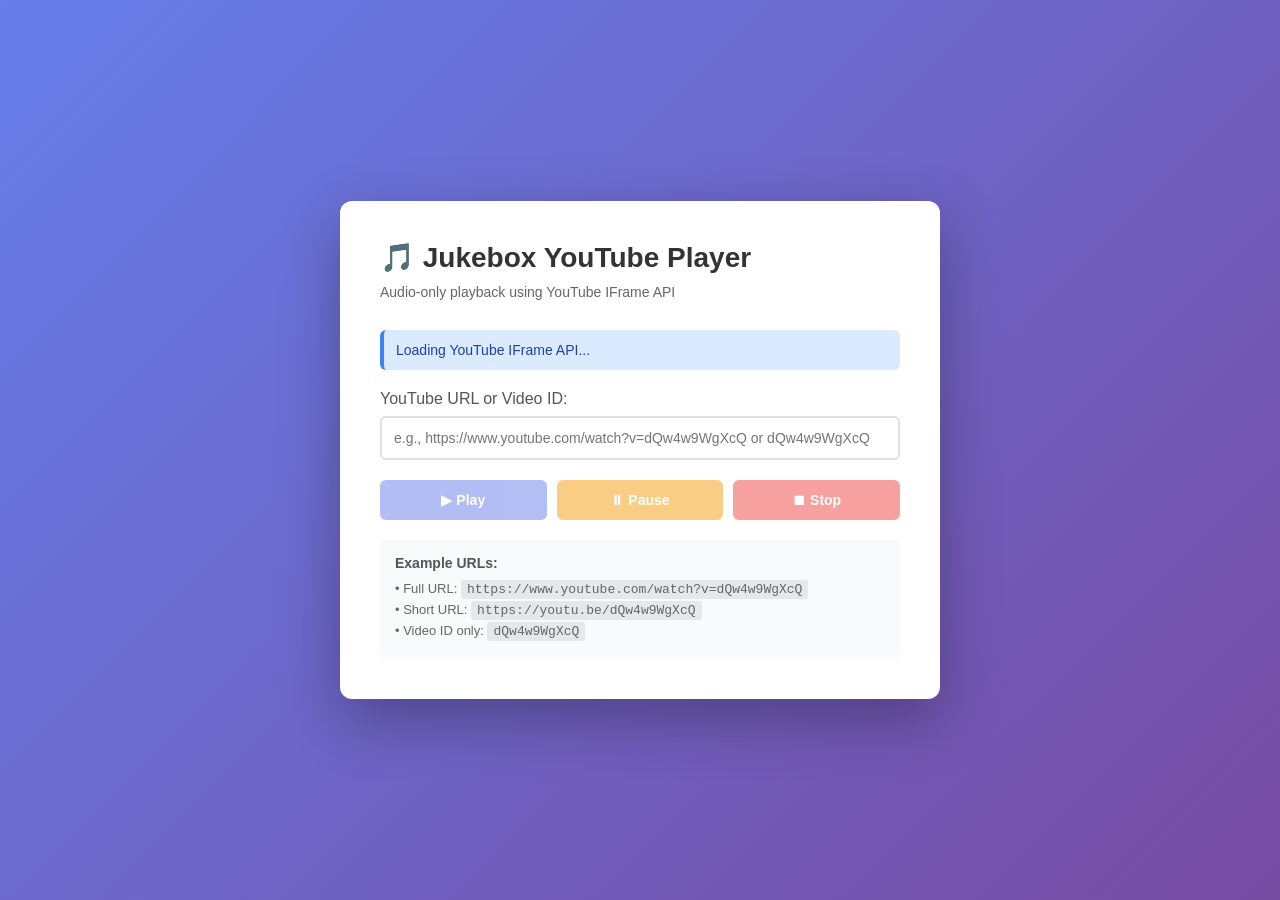
==== web/index.html @ 9fa0b832 "Add YouTube IFrame Player integration with demo page and documentation Co-authored-by: godfathercorl" ====
<!DOCTYPE html>
<html lang="en">
<head>
    <meta charset="UTF-8">
    <meta name="viewport" content="width=device-width, initial-scale=1.0">
    <title>Jukebox - YouTube IFrame Player Demo</title>
    <style>
        * {
            margin: 0;
            padding: 0;
            box-sizing: border-box;
        }
        
        body {
            font-family: -apple-system, BlinkMacSystemFont, 'Segoe UI', Roboto, 'Helvetica Neue', Arial, sans-serif;
            background: linear-gradient(135deg, #667eea 0%, #764ba2 100%);
            min-height: 100vh;
            display: flex;
            justify-content: center;
            align-items: center;
            padding: 20px;
        }
        
        .container {
            background: white;
            border-radius: 12px;
            box-shadow: 0 20px 60px rgba(0, 0, 0, 0.3);
            padding: 40px;
            max-width: 600px;
            width: 100%;
        }
        
        h1 {
            color: #333;
            margin-bottom: 10px;
            font-size: 28px;
        }
        
        .subtitle {
            color: #666;
            margin-bottom: 30px;
            font-size: 14px;
        }
        
        .input-group {
            margin-bottom: 20px;
        }
        
        label {
            display: block;
            margin-bottom: 8px;
            color: #555;
            font-weight: 500;
        }
        
        input[type="text"] {
            width: 100%;
            padding: 12px;
            border: 2px solid #e0e0e0;
            border-radius: 6px;
            font-size: 14px;
            transition: border-color 0.3s;
        }
        
        input[type="text"]:focus {
            outline: none;
            border-color: #667eea;
        }
        
        .button-group {
            display: flex;
            gap: 10px;
            margin-bottom: 20px;
        }
        
        button {
            flex: 1;
            padding: 12px 24px;
            border: none;
            border-radius: 6px;
            font-size: 14px;
            font-weight: 600;
            cursor: pointer;
            transition: all 0.3s;
        }
        
        .btn-play {
            background: #667eea;
            color: white;
        }
        
        .btn-play:hover {
            background: #5568d3;
            transform: translateY(-2px);
            box-shadow: 0 4px 12px rgba(102, 126, 234, 0.4);
        }
        
        .btn-pause {
            background: #f59e0b;
            color: white;
        }
        
        .btn-pause:hover {
            background: #d97706;
            transform: translateY(-2px);
            box-shadow: 0 4px 12px rgba(245, 158, 11, 0.4);
        }
        
        .btn-stop {
            background: #ef4444;
            color: white;
        }
        
        .btn-stop:hover {
            background: #dc2626;
            transform: translateY(-2px);
            box-shadow: 0 4px 12px rgba(239, 68, 68, 0.4);
        }
        
        button:disabled {
            opacity: 0.5;
            cursor: not-allowed;
            transform: none !important;
        }
        
        .status {
            padding: 12px;
            border-radius: 6px;
            margin-bottom: 20px;
            font-size: 14px;
        }
        
        .status.info {
            background: #dbeafe;
            color: #1e40af;
            border-left: 4px solid #3b82f6;
        }
        
        .status.success {
            background: #d1fae5;
            color: #065f46;
            border-left: 4px solid #10b981;
        }
        
        .status.error {
            background: #fee2e2;
            color: #991b1b;
            border-left: 4px solid #ef4444;
        }
        
        .examples {
            background: #f9fafb;
            padding: 15px;
            border-radius: 6px;
            margin-top: 20px;
        }
        
        .examples h3 {
            font-size: 14px;
            color: #555;
            margin-bottom: 10px;
        }
        
        .examples ul {
            list-style: none;
            font-size: 13px;
            color: #666;
        }
        
        .examples li {
            margin-bottom: 5px;
        }
        
        .examples code {
            background: #e5e7eb;
            padding: 2px 6px;
            border-radius: 3px;
            font-family: 'Courier New', monospace;
        }
        
        #player-placeholder {
            display: none;
        }
    </style>
</head>
<body>
    <div class="container">
        <h1>🎵 Jukebox YouTube Player</h1>
        <p class="subtitle">Audio-only playback using YouTube IFrame API</p>
        
        <div id="status" class="status info">
            Loading YouTube IFrame API...
        </div>
        
        <div class="input-group">
            <label for="video-input">YouTube URL or Video ID:</label>
            <input 
                type="text" 
                id="video-input" 
                placeholder="e.g., https://www.youtube.com/watch?v=dQw4w9WgXcQ or dQw4w9WgXcQ"
            >
        </div>
        
        <div class="button-group">
            <button id="btn-play" class="btn-play" disabled>▶ Play</button>
            <button id="btn-pause" class="btn-pause" disabled>⏸ Pause</button>
            <button id="btn-stop" class="btn-stop" disabled>⏹ Stop</button>
        </div>
        
        <div class="examples">
            <h3>Example URLs:</h3>
            <ul>
                <li>• Full URL: <code>https://www.youtube.com/watch?v=dQw4w9WgXcQ</code></li>
                <li>• Short URL: <code>https://youtu.be/dQw4w9WgXcQ</code></li>
                <li>• Video ID only: <code>dQw4w9WgXcQ</code></li>
            </ul>
        </div>
        
        <!-- Hidden div for the YouTube player (audio-only mode) -->
        <div id="player-placeholder"></div>
    </div>
    
    <!-- Load the external YouTube player module -->
    <script src="../static/js/youtube-player.js"></script>
    
    <script>
        // UI elements
        const videoInput = document.getElementById('video-input');
        const btnPlay = document.getElementById('btn-play');
        const btnPause = document.getElementById('btn-pause');
        const btnStop = document.getElementById('btn-stop');
        const statusDiv = document.getElementById('status');
        
        // Helper function to extract video ID from various YouTube URL formats
        function extractVideoId(input) {
            if (!input) return null;
            
            // Already a video ID (11 characters, alphanumeric and underscores/hyphens)
            if (/^[a-zA-Z0-9_-]{11}$/.test(input.trim())) {
                return input.trim();
            }
            
            // Try to parse as URL
            try {
                const url = new URL(input);
                
                // Standard youtube.com URLs
                if (url.hostname.includes('youtube.com')) {
                    return url.searchParams.get('v');
                }
                
                // Short youtu.be URLs
                if (url.hostname === 'youtu.be') {
                    return url.pathname.slice(1).split('?')[0];
                }
            } catch (e) {
                // Not a valid URL, might be just an ID with extra text
                const match = input.match(/[a-zA-Z0-9_-]{11}/);
                return match ? match[0] : null;
            }
            
            return null;
        }
        
        // Update status message
        function updateStatus(message, type = 'info') {
            statusDiv.textContent = message;
            statusDiv.className = `status ${type}`;
        }
        
        // Enable/disable buttons based on player state
        function updateButtons(playing = false) {
            btnPlay.disabled = false;
            btnPause.disabled = !playing;
            btnStop.disabled = !playing;
        }
        
        // Wait for player to be ready
        YoutubePlayer.onReady(() => {
            updateStatus('✓ Player ready! Enter a YouTube URL or video ID to start.', 'success');
            btnPlay.disabled = false;
        });
        
        // Handle state changes
        YoutubePlayer.onStateChange((state) => {
            console.log('Player state changed:', state);
            
            switch (state) {
                case 'UNSTARTED':
                    updateStatus('Video loaded, ready to play.', 'info');
                    updateButtons(false);
                    break;
                case 'PLAYING':
                    updateStatus('▶ Now playing...', 'success');
                    updateButtons(true);
                    break;
                case 'PAUSED':
                    updateStatus('⏸ Paused', 'info');
                    updateButtons(false);
                    break;
                case 'ENDED':
                    updateStatus('✓ Playback finished.', 'info');
                    updateButtons(false);
                    break;
                case 'BUFFERING':
                    updateStatus('⏳ Buffering...', 'info');
                    break;
                case 'CUED':
                    updateStatus('Video cued, click Play to start.', 'info');
                    updateButtons(false);
                    break;
            }
        });
        
        // Play button handler
        btnPlay.addEventListener('click', () => {
            const input = videoInput.value.trim();
            const videoId = extractVideoId(input);
            
            if (!videoId) {
                updateStatus('❌ Invalid YouTube URL or video ID', 'error');
                return;
            }
            
            updateStatus('Loading video...', 'info');
            YoutubePlayer.playVideoById(videoId);
        });
        
        // Pause button handler
        btnPause.addEventListener('click', () => {
            YoutubePlayer.pause();
        });
        
        // Stop button handler
        btnStop.addEventListener('click', () => {
            YoutubePlayer.stop();
            updateStatus('⏹ Stopped', 'info');
            updateButtons(false);
        });
        
        // Allow Enter key to play
        videoInput.addEventListener('keypress', (e) => {
            if (e.key === 'Enter' && !btnPlay.disabled) {
                btnPlay.click();
            }
        });
    </script>
</body>
</html>
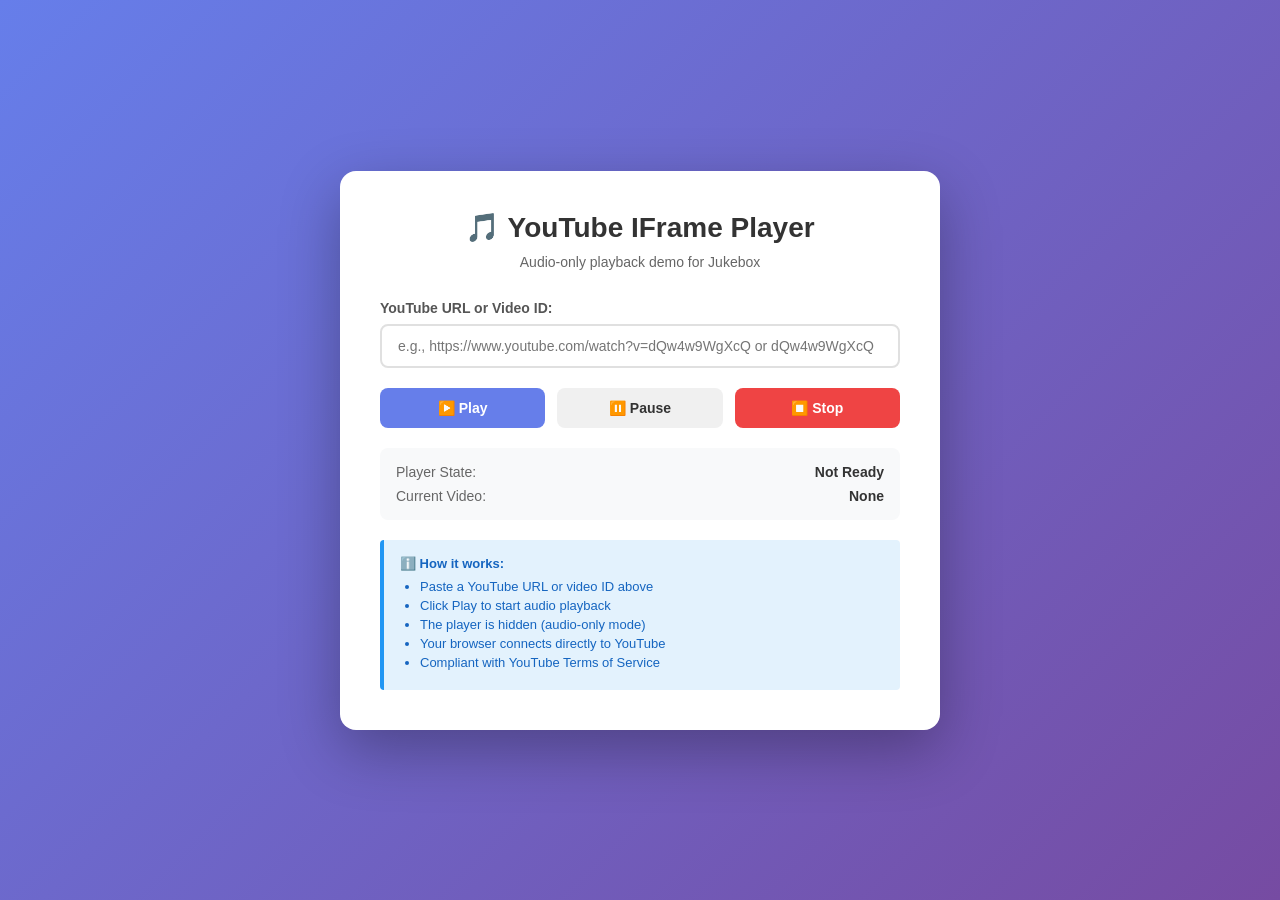
==== commit 7182c851: "Add YouTube IFrame Player integration with demo and documentation Co-authored-by: godfathercorleone9" ====
--- a/web/index.html
+++ b/web/index.html
@@ -3,345 +3,342 @@
 <head>
     <meta charset="UTF-8">
     <meta name="viewport" content="width=device-width, initial-scale=1.0">
-    <title>Jukebox - YouTube IFrame Player Demo</title>
+    <title>YouTube IFrame Player Demo - Jukebox</title>
     <style>
         * {
             margin: 0;
             padding: 0;
             box-sizing: border-box;
         }
-        
+
         body {
             font-family: -apple-system, BlinkMacSystemFont, 'Segoe UI', Roboto, 'Helvetica Neue', Arial, sans-serif;
             background: linear-gradient(135deg, #667eea 0%, #764ba2 100%);
             min-height: 100vh;
             display: flex;
+            align-items: center;
             justify-content: center;
-            align-items: center;
             padding: 20px;
         }
-        
+
         .container {
             background: white;
-            border-radius: 12px;
+            border-radius: 16px;
             box-shadow: 0 20px 60px rgba(0, 0, 0, 0.3);
-            padding: 40px;
             max-width: 600px;
             width: 100%;
-        }
-        
+            padding: 40px;
+        }
+
         h1 {
             color: #333;
             margin-bottom: 10px;
             font-size: 28px;
-        }
-        
+            text-align: center;
+        }
+
         .subtitle {
             color: #666;
+            text-align: center;
             margin-bottom: 30px;
             font-size: 14px;
         }
-        
+
         .input-group {
             margin-bottom: 20px;
         }
-        
+
         label {
             display: block;
+            color: #555;
+            font-weight: 600;
             margin-bottom: 8px;
-            color: #555;
-            font-weight: 500;
-        }
-        
+            font-size: 14px;
+        }
+
         input[type="text"] {
             width: 100%;
-            padding: 12px;
+            padding: 12px 16px;
             border: 2px solid #e0e0e0;
-            border-radius: 6px;
+            border-radius: 8px;
             font-size: 14px;
             transition: border-color 0.3s;
         }
-        
+
         input[type="text"]:focus {
             outline: none;
             border-color: #667eea;
         }
-        
+
         .button-group {
             display: flex;
-            gap: 10px;
+            gap: 12px;
             margin-bottom: 20px;
         }
-        
+
         button {
             flex: 1;
             padding: 12px 24px;
             border: none;
-            border-radius: 6px;
+            border-radius: 8px;
             font-size: 14px;
             font-weight: 600;
             cursor: pointer;
             transition: all 0.3s;
         }
-        
-        .btn-play {
+
+        .btn-primary {
             background: #667eea;
             color: white;
         }
-        
-        .btn-play:hover {
+
+        .btn-primary:hover {
             background: #5568d3;
             transform: translateY(-2px);
             box-shadow: 0 4px 12px rgba(102, 126, 234, 0.4);
         }
-        
-        .btn-pause {
-            background: #f59e0b;
-            color: white;
-        }
-        
-        .btn-pause:hover {
-            background: #d97706;
-            transform: translateY(-2px);
-            box-shadow: 0 4px 12px rgba(245, 158, 11, 0.4);
-        }
-        
-        .btn-stop {
+
+        .btn-secondary {
+            background: #f0f0f0;
+            color: #333;
+        }
+
+        .btn-secondary:hover {
+            background: #e0e0e0;
+        }
+
+        .btn-danger {
             background: #ef4444;
             color: white;
         }
-        
-        .btn-stop:hover {
+
+        .btn-danger:hover {
             background: #dc2626;
-            transform: translateY(-2px);
-            box-shadow: 0 4px 12px rgba(239, 68, 68, 0.4);
-        }
-        
+        }
+
         button:disabled {
             opacity: 0.5;
             cursor: not-allowed;
-            transform: none !important;
-        }
-        
+        }
+
         .status {
-            padding: 12px;
-            border-radius: 6px;
+            background: #f8f9fa;
+            border-radius: 8px;
+            padding: 16px;
             margin-bottom: 20px;
-            font-size: 14px;
-        }
-        
-        .status.info {
-            background: #dbeafe;
-            color: #1e40af;
-            border-left: 4px solid #3b82f6;
-        }
-        
-        .status.success {
-            background: #d1fae5;
-            color: #065f46;
-            border-left: 4px solid #10b981;
-        }
-        
-        .status.error {
-            background: #fee2e2;
-            color: #991b1b;
-            border-left: 4px solid #ef4444;
-        }
-        
-        .examples {
-            background: #f9fafb;
-            padding: 15px;
-            border-radius: 6px;
+        }
+
+        .status-item {
+            display: flex;
+            justify-content: space-between;
+            margin-bottom: 8px;
+            font-size: 14px;
+        }
+
+        .status-item:last-child {
+            margin-bottom: 0;
+        }
+
+        .status-label {
+            color: #666;
+            font-weight: 500;
+        }
+
+        .status-value {
+            color: #333;
+            font-weight: 600;
+        }
+
+        .info-box {
+            background: #e3f2fd;
+            border-left: 4px solid #2196f3;
+            padding: 16px;
+            border-radius: 4px;
             margin-top: 20px;
-        }
-        
-        .examples h3 {
-            font-size: 14px;
-            color: #555;
-            margin-bottom: 10px;
-        }
-        
-        .examples ul {
-            list-style: none;
             font-size: 13px;
-            color: #666;
-        }
-        
-        .examples li {
-            margin-bottom: 5px;
-        }
-        
-        .examples code {
-            background: #e5e7eb;
-            padding: 2px 6px;
-            border-radius: 3px;
-            font-family: 'Courier New', monospace;
-        }
-        
-        #player-placeholder {
+            color: #1565c0;
+        }
+
+        .info-box strong {
+            display: block;
+            margin-bottom: 8px;
+        }
+
+        .info-box ul {
+            margin-left: 20px;
+            margin-top: 8px;
+        }
+
+        .info-box li {
+            margin-bottom: 4px;
+        }
+
+        /* Hidden player div */
+        #player {
             display: none;
         }
     </style>
 </head>
 <body>
     <div class="container">
-        <h1>🎵 Jukebox YouTube Player</h1>
-        <p class="subtitle">Audio-only playback using YouTube IFrame API</p>
-        
-        <div id="status" class="status info">
-            Loading YouTube IFrame API...
-        </div>
-        
+        <h1>🎵 YouTube IFrame Player</h1>
+        <p class="subtitle">Audio-only playback demo for Jukebox</p>
+
         <div class="input-group">
-            <label for="video-input">YouTube URL or Video ID:</label>
+            <label for="youtube-url">YouTube URL or Video ID:</label>
             <input 
                 type="text" 
-                id="video-input" 
+                id="youtube-url" 
                 placeholder="e.g., https://www.youtube.com/watch?v=dQw4w9WgXcQ or dQw4w9WgXcQ"
-            >
+                value="">
         </div>
-        
+
         <div class="button-group">
-            <button id="btn-play" class="btn-play" disabled>▶ Play</button>
-            <button id="btn-pause" class="btn-pause" disabled>⏸ Pause</button>
-            <button id="btn-stop" class="btn-stop" disabled>⏹ Stop</button>
+            <button class="btn-primary" onclick="playVideo()">▶️ Play</button>
+            <button class="btn-secondary" onclick="pauseVideo()">⏸️ Pause</button>
+            <button class="btn-danger" onclick="stopVideo()">⏹️ Stop</button>
         </div>
-        
-        <div class="examples">
-            <h3>Example URLs:</h3>
+
+        <div class="status">
+            <div class="status-item">
+                <span class="status-label">Player State:</span>
+                <span class="status-value" id="player-state">Not Ready</span>
+            </div>
+            <div class="status-item">
+                <span class="status-label">Current Video:</span>
+                <span class="status-value" id="current-video">None</span>
+            </div>
+        </div>
+
+        <div class="info-box">
+            <strong>ℹ️ How it works:</strong>
             <ul>
-                <li>• Full URL: <code>https://www.youtube.com/watch?v=dQw4w9WgXcQ</code></li>
-                <li>• Short URL: <code>https://youtu.be/dQw4w9WgXcQ</code></li>
-                <li>• Video ID only: <code>dQw4w9WgXcQ</code></li>
+                <li>Paste a YouTube URL or video ID above</li>
+                <li>Click Play to start audio playback</li>
+                <li>The player is hidden (audio-only mode)</li>
+                <li>Your browser connects directly to YouTube</li>
+                <li>Compliant with YouTube Terms of Service</li>
             </ul>
         </div>
-        
-        <!-- Hidden div for the YouTube player (audio-only mode) -->
-        <div id="player-placeholder"></div>
+
+        <!-- Hidden div for YouTube player -->
+        <div id="player"></div>
     </div>
-    
+
     <!-- Load the external YouTube player module -->
     <script src="../static/js/youtube-player.js"></script>
-    
+
     <script>
-        // UI elements
-        const videoInput = document.getElementById('video-input');
-        const btnPlay = document.getElementById('btn-play');
-        const btnPause = document.getElementById('btn-pause');
-        const btnStop = document.getElementById('btn-stop');
-        const statusDiv = document.getElementById('status');
-        
-        // Helper function to extract video ID from various YouTube URL formats
+        // Parse YouTube URL/ID and extract video ID
         function extractVideoId(input) {
-            if (!input) return null;
-            
-            // Already a video ID (11 characters, alphanumeric and underscores/hyphens)
-            if (/^[a-zA-Z0-9_-]{11}$/.test(input.trim())) {
-                return input.trim();
+            input = input.trim();
+            
+            // If it's already just an ID (11 characters, alphanumeric and -_)
+            if (/^[a-zA-Z0-9_-]{11}$/.test(input)) {
+                return input;
             }
             
             // Try to parse as URL
             try {
                 const url = new URL(input);
                 
-                // Standard youtube.com URLs
+                // Standard youtube.com/watch?v=VIDEO_ID
                 if (url.hostname.includes('youtube.com')) {
-                    return url.searchParams.get('v');
+                    const videoId = url.searchParams.get('v');
+                    if (videoId) return videoId;
                 }
                 
-                // Short youtu.be URLs
-                if (url.hostname === 'youtu.be') {
-                    return url.pathname.slice(1).split('?')[0];
+                // Short form youtu.be/VIDEO_ID
+                if (url.hostname.includes('youtu.be')) {
+                    const videoId = url.pathname.slice(1);
+                    if (videoId) return videoId;
                 }
             } catch (e) {
-                // Not a valid URL, might be just an ID with extra text
-                const match = input.match(/[a-zA-Z0-9_-]{11}/);
-                return match ? match[0] : null;
+                // Not a valid URL, might still be a video ID
+            }
+            
+            // Try to extract ID from various formats
+            const patterns = [
+                /(?:youtube\.com\/watch\?v=|youtu\.be\/|youtube\.com\/embed\/)([a-zA-Z0-9_-]{11})/,
+                /^([a-zA-Z0-9_-]{11})$/
+            ];
+            
+            for (const pattern of patterns) {
+                const match = input.match(pattern);
+                if (match && match[1]) {
+                    return match[1];
+                }
             }
             
             return null;
         }
-        
-        // Update status message
-        function updateStatus(message, type = 'info') {
-            statusDiv.textContent = message;
-            statusDiv.className = `status ${type}`;
-        }
-        
-        // Enable/disable buttons based on player state
-        function updateButtons(playing = false) {
-            btnPlay.disabled = false;
-            btnPause.disabled = !playing;
-            btnStop.disabled = !playing;
-        }
-        
-        // Wait for player to be ready
-        YoutubePlayer.onReady(() => {
-            updateStatus('✓ Player ready! Enter a YouTube URL or video ID to start.', 'success');
-            btnPlay.disabled = false;
-        });
-        
+
+        // Update UI with player state
+        function updatePlayerState(state) {
+            const stateMap = {
+                '-1': 'Unstarted',
+                '0': 'Ended',
+                '1': 'Playing',
+                '2': 'Paused',
+                '3': 'Buffering',
+                '5': 'Video Cued'
+            };
+            document.getElementById('player-state').textContent = stateMap[state] || 'Unknown';
+        }
+
+        // Initialize player when ready
+        window.onYouTubePlayerReady = function() {
+            console.log('YouTube Player is ready!');
+            updatePlayerState('-1');
+        };
+
         // Handle state changes
-        YoutubePlayer.onStateChange((state) => {
+        window.onYouTubePlayerStateChange = function(state) {
             console.log('Player state changed:', state);
-            
-            switch (state) {
-                case 'UNSTARTED':
-                    updateStatus('Video loaded, ready to play.', 'info');
-                    updateButtons(false);
-                    break;
-                case 'PLAYING':
-                    updateStatus('▶ Now playing...', 'success');
-                    updateButtons(true);
-                    break;
-                case 'PAUSED':
-                    updateStatus('⏸ Paused', 'info');
-                    updateButtons(false);
-                    break;
-                case 'ENDED':
-                    updateStatus('✓ Playback finished.', 'info');
-                    updateButtons(false);
-                    break;
-                case 'BUFFERING':
-                    updateStatus('⏳ Buffering...', 'info');
-                    break;
-                case 'CUED':
-                    updateStatus('Video cued, click Play to start.', 'info');
-                    updateButtons(false);
-                    break;
-            }
-        });
-        
-        // Play button handler
-        btnPlay.addEventListener('click', () => {
-            const input = videoInput.value.trim();
+            updatePlayerState(state.toString());
+        };
+
+        // Play video from input
+        function playVideo() {
+            const input = document.getElementById('youtube-url').value;
             const videoId = extractVideoId(input);
             
             if (!videoId) {
-                updateStatus('❌ Invalid YouTube URL or video ID', 'error');
+                alert('Please enter a valid YouTube URL or video ID');
                 return;
             }
             
-            updateStatus('Loading video...', 'info');
-            YoutubePlayer.playVideoById(videoId);
-        });
-        
-        // Pause button handler
-        btnPause.addEventListener('click', () => {
-            YoutubePlayer.pause();
-        });
-        
-        // Stop button handler
-        btnStop.addEventListener('click', () => {
-            YoutubePlayer.stop();
-            updateStatus('⏹ Stopped', 'info');
-            updateButtons(false);
-        });
-        
-        // Allow Enter key to play
-        videoInput.addEventListener('keypress', (e) => {
-            if (e.key === 'Enter' && !btnPlay.disabled) {
-                btnPlay.click();
+            // Update UI
+            document.getElementById('current-video').textContent = videoId;
+            
+            // Call the player function
+            if (window.YouTubePlayer && window.YouTubePlayer.playVideoById) {
+                window.YouTubePlayer.playVideoById(videoId);
+            } else {
+                alert('YouTube Player is not ready yet. Please wait a moment and try again.');
+            }
+        }
+
+        // Pause current video
+        function pauseVideo() {
+            if (window.YouTubePlayer && window.YouTubePlayer.pause) {
+                window.YouTubePlayer.pause();
+            }
+        }
+
+        // Stop current video
+        function stopVideo() {
+            if (window.YouTubePlayer && window.YouTubePlayer.stop) {
+                window.YouTubePlayer.stop();
+                document.getElementById('current-video').textContent = 'None';
+                updatePlayerState('-1');
+            }
+        }
+
+        // Handle Enter key in input
+        document.getElementById('youtube-url').addEventListener('keypress', function(e) {
+            if (e.key === 'Enter') {
+                playVideo();
             }
         });
     </script>
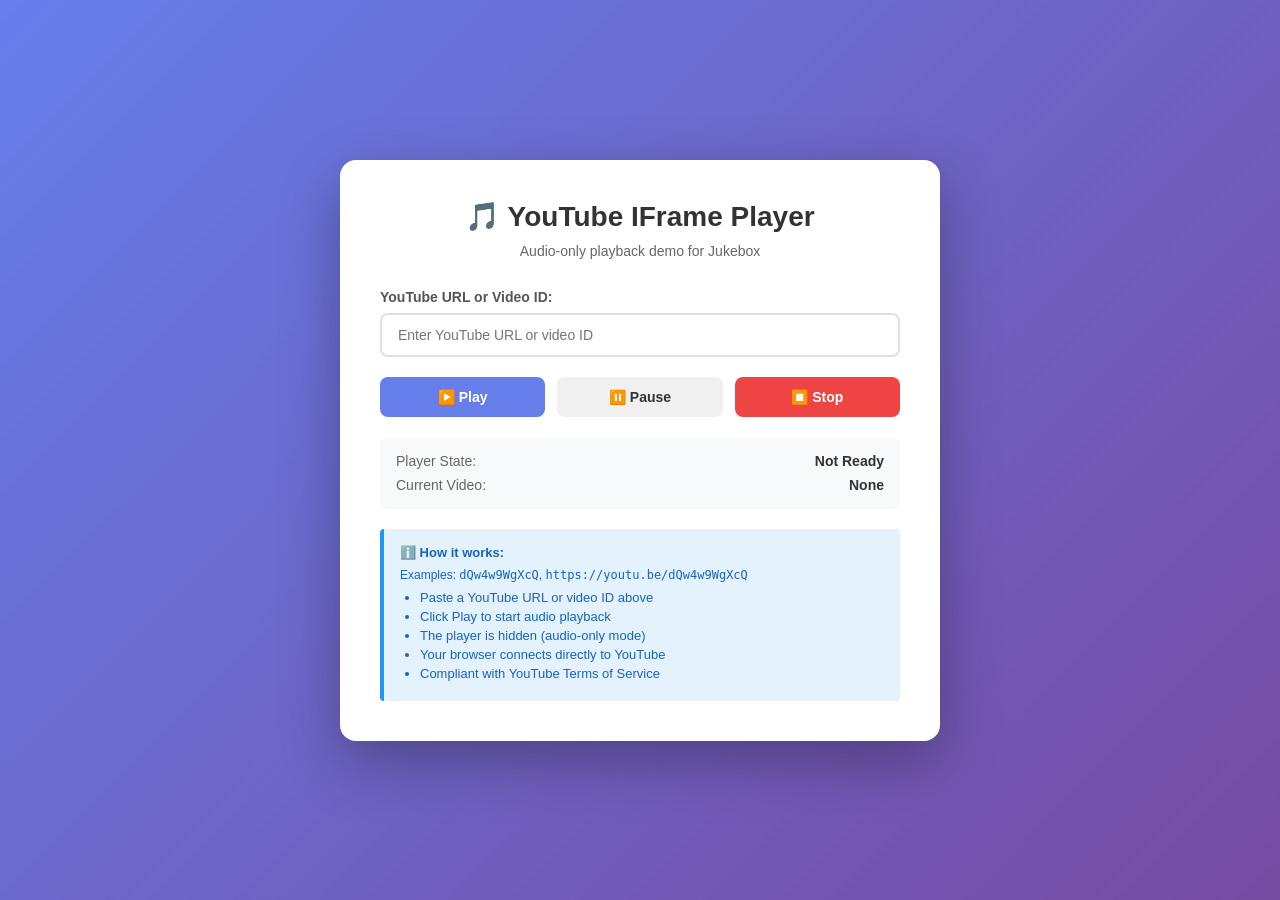
==== commit b9b110e2: "Fix code review issues: correct this context and improve UX Co-authored-by: godfathercorleone994-wq " ====
--- a/web/index.html
+++ b/web/index.html
@@ -173,6 +173,13 @@
             margin-bottom: 4px;
         }
 
+        .error-message {
+            color: #dc2626;
+            font-size: 13px;
+            margin-top: 6px;
+            font-weight: 500;
+        }
+
         /* Hidden player div */
         #player {
             display: none;
@@ -189,8 +196,9 @@
             <input 
                 type="text" 
                 id="youtube-url" 
-                placeholder="e.g., https://www.youtube.com/watch?v=dQw4w9WgXcQ or dQw4w9WgXcQ"
+                placeholder="Enter YouTube URL or video ID"
                 value="">
+            <div id="error-message" class="error-message" style="display: none;"></div>
         </div>
 
         <div class="button-group">
@@ -212,6 +220,7 @@
 
         <div class="info-box">
             <strong>ℹ️ How it works:</strong>
+            <p style="margin-bottom: 8px; font-size: 12px;">Examples: <code>dQw4w9WgXcQ</code>, <code>https://youtu.be/dQw4w9WgXcQ</code></p>
             <ul>
                 <li>Paste a YouTube URL or video ID above</li>
                 <li>Click Play to start audio playback</li>
@@ -286,6 +295,16 @@
             document.getElementById('player-state').textContent = stateMap[state] || 'Unknown';
         }
 
+        // Show error message
+        function showError(message) {
+            const errorEl = document.getElementById('error-message');
+            errorEl.textContent = message;
+            errorEl.style.display = 'block';
+            setTimeout(function() {
+                errorEl.style.display = 'none';
+            }, 5000);
+        }
+
         // Initialize player when ready
         window.onYouTubePlayerReady = function() {
             console.log('YouTube Player is ready!');
@@ -304,7 +323,7 @@
             const videoId = extractVideoId(input);
             
             if (!videoId) {
-                alert('Please enter a valid YouTube URL or video ID');
+                showError('Please enter a valid YouTube URL or video ID');
                 return;
             }
             
@@ -315,7 +334,7 @@
             if (window.YouTubePlayer && window.YouTubePlayer.playVideoById) {
                 window.YouTubePlayer.playVideoById(videoId);
             } else {
-                alert('YouTube Player is not ready yet. Please wait a moment and try again.');
+                showError('YouTube Player is not ready yet. Please wait a moment and try again.');
             }
         }
 
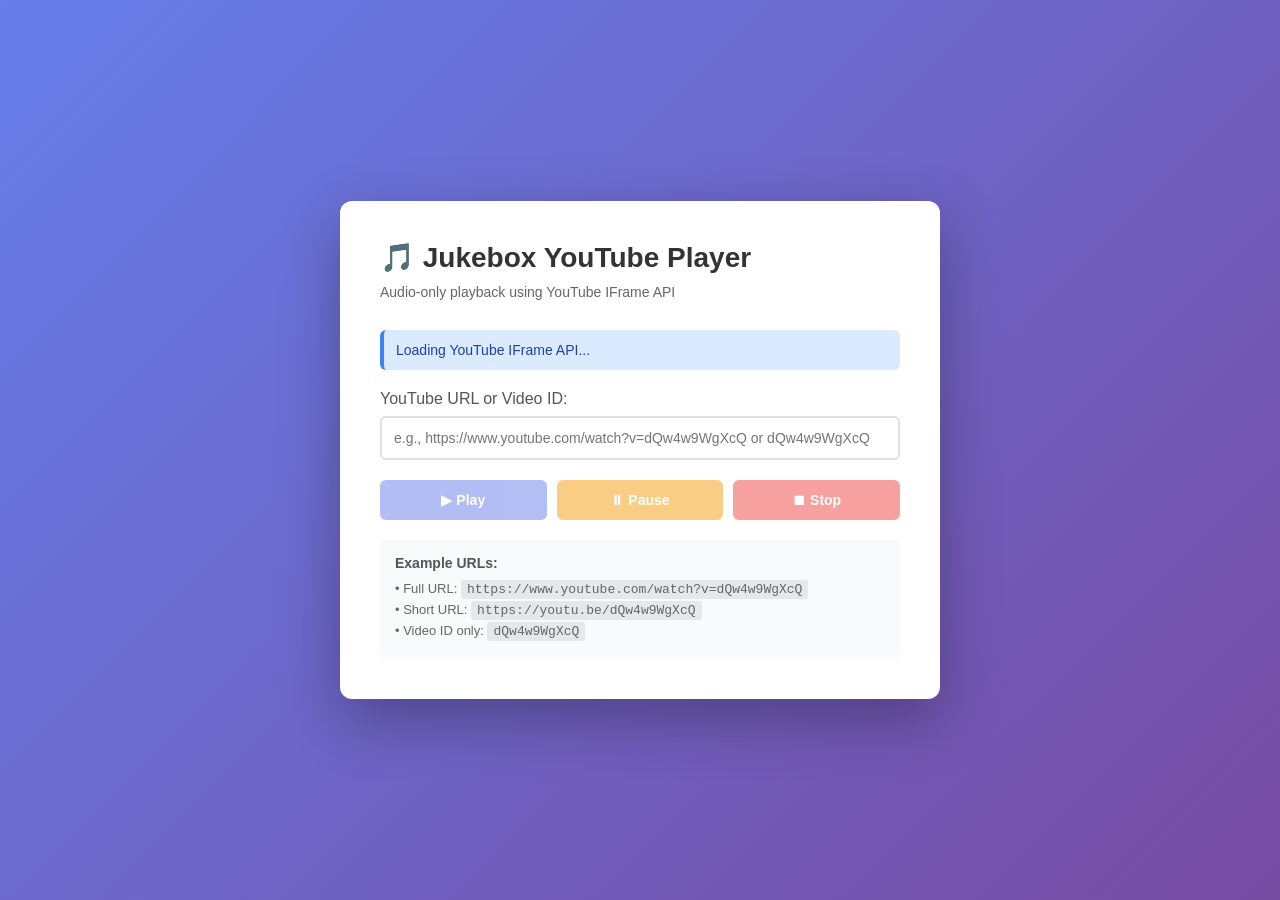
==== commit 49ac9f16: "Fix URL hostname validation security issue Co-authored-by: godfathercorleone994-wq <235104868+godfat" ====
--- a/web/index.html
+++ b/web/index.html
@@ -3,361 +3,345 @@
 <head>
     <meta charset="UTF-8">
     <meta name="viewport" content="width=device-width, initial-scale=1.0">
-    <title>YouTube IFrame Player Demo - Jukebox</title>
+    <title>Jukebox - YouTube IFrame Player Demo</title>
     <style>
         * {
             margin: 0;
             padding: 0;
             box-sizing: border-box;
         }
-
+        
         body {
             font-family: -apple-system, BlinkMacSystemFont, 'Segoe UI', Roboto, 'Helvetica Neue', Arial, sans-serif;
             background: linear-gradient(135deg, #667eea 0%, #764ba2 100%);
             min-height: 100vh;
             display: flex;
+            justify-content: center;
             align-items: center;
-            justify-content: center;
             padding: 20px;
         }
-
+        
         .container {
             background: white;
-            border-radius: 16px;
+            border-radius: 12px;
             box-shadow: 0 20px 60px rgba(0, 0, 0, 0.3);
+            padding: 40px;
             max-width: 600px;
             width: 100%;
-            padding: 40px;
-        }
-
+        }
+        
         h1 {
             color: #333;
             margin-bottom: 10px;
             font-size: 28px;
-            text-align: center;
-        }
-
+        }
+        
         .subtitle {
             color: #666;
-            text-align: center;
             margin-bottom: 30px;
             font-size: 14px;
         }
-
+        
         .input-group {
             margin-bottom: 20px;
         }
-
+        
         label {
             display: block;
+            margin-bottom: 8px;
             color: #555;
-            font-weight: 600;
-            margin-bottom: 8px;
-            font-size: 14px;
-        }
-
+            font-weight: 500;
+        }
+        
         input[type="text"] {
             width: 100%;
-            padding: 12px 16px;
+            padding: 12px;
             border: 2px solid #e0e0e0;
-            border-radius: 8px;
+            border-radius: 6px;
             font-size: 14px;
             transition: border-color 0.3s;
         }
-
+        
         input[type="text"]:focus {
             outline: none;
             border-color: #667eea;
         }
-
+        
         .button-group {
             display: flex;
-            gap: 12px;
+            gap: 10px;
             margin-bottom: 20px;
         }
-
+        
         button {
             flex: 1;
             padding: 12px 24px;
             border: none;
-            border-radius: 8px;
+            border-radius: 6px;
             font-size: 14px;
             font-weight: 600;
             cursor: pointer;
             transition: all 0.3s;
         }
-
-        .btn-primary {
+        
+        .btn-play {
             background: #667eea;
             color: white;
         }
-
-        .btn-primary:hover {
+        
+        .btn-play:hover {
             background: #5568d3;
             transform: translateY(-2px);
             box-shadow: 0 4px 12px rgba(102, 126, 234, 0.4);
         }
-
-        .btn-secondary {
-            background: #f0f0f0;
-            color: #333;
-        }
-
-        .btn-secondary:hover {
-            background: #e0e0e0;
-        }
-
-        .btn-danger {
+        
+        .btn-pause {
+            background: #f59e0b;
+            color: white;
+        }
+        
+        .btn-pause:hover {
+            background: #d97706;
+            transform: translateY(-2px);
+            box-shadow: 0 4px 12px rgba(245, 158, 11, 0.4);
+        }
+        
+        .btn-stop {
             background: #ef4444;
             color: white;
         }
-
-        .btn-danger:hover {
+        
+        .btn-stop:hover {
             background: #dc2626;
-        }
-
+            transform: translateY(-2px);
+            box-shadow: 0 4px 12px rgba(239, 68, 68, 0.4);
+        }
+        
         button:disabled {
             opacity: 0.5;
             cursor: not-allowed;
-        }
-
+            transform: none !important;
+        }
+        
         .status {
-            background: #f8f9fa;
-            border-radius: 8px;
-            padding: 16px;
+            padding: 12px;
+            border-radius: 6px;
             margin-bottom: 20px;
-        }
-
-        .status-item {
-            display: flex;
-            justify-content: space-between;
-            margin-bottom: 8px;
-            font-size: 14px;
-        }
-
-        .status-item:last-child {
-            margin-bottom: 0;
-        }
-
-        .status-label {
+            font-size: 14px;
+        }
+        
+        .status.info {
+            background: #dbeafe;
+            color: #1e40af;
+            border-left: 4px solid #3b82f6;
+        }
+        
+        .status.success {
+            background: #d1fae5;
+            color: #065f46;
+            border-left: 4px solid #10b981;
+        }
+        
+        .status.error {
+            background: #fee2e2;
+            color: #991b1b;
+            border-left: 4px solid #ef4444;
+        }
+        
+        .examples {
+            background: #f9fafb;
+            padding: 15px;
+            border-radius: 6px;
+            margin-top: 20px;
+        }
+        
+        .examples h3 {
+            font-size: 14px;
+            color: #555;
+            margin-bottom: 10px;
+        }
+        
+        .examples ul {
+            list-style: none;
+            font-size: 13px;
             color: #666;
-            font-weight: 500;
-        }
-
-        .status-value {
-            color: #333;
-            font-weight: 600;
-        }
-
-        .info-box {
-            background: #e3f2fd;
-            border-left: 4px solid #2196f3;
-            padding: 16px;
-            border-radius: 4px;
-            margin-top: 20px;
-            font-size: 13px;
-            color: #1565c0;
-        }
-
-        .info-box strong {
-            display: block;
-            margin-bottom: 8px;
-        }
-
-        .info-box ul {
-            margin-left: 20px;
-            margin-top: 8px;
-        }
-
-        .info-box li {
-            margin-bottom: 4px;
-        }
-
-        .error-message {
-            color: #dc2626;
-            font-size: 13px;
-            margin-top: 6px;
-            font-weight: 500;
-        }
-
-        /* Hidden player div */
-        #player {
+        }
+        
+        .examples li {
+            margin-bottom: 5px;
+        }
+        
+        .examples code {
+            background: #e5e7eb;
+            padding: 2px 6px;
+            border-radius: 3px;
+            font-family: 'Courier New', monospace;
+        }
+        
+        #player-placeholder {
             display: none;
         }
     </style>
 </head>
 <body>
     <div class="container">
-        <h1>🎵 YouTube IFrame Player</h1>
-        <p class="subtitle">Audio-only playback demo for Jukebox</p>
-
+        <h1>🎵 Jukebox YouTube Player</h1>
+        <p class="subtitle">Audio-only playback using YouTube IFrame API</p>
+        
+        <div id="status" class="status info">
+            Loading YouTube IFrame API...
+        </div>
+        
         <div class="input-group">
-            <label for="youtube-url">YouTube URL or Video ID:</label>
+            <label for="video-input">YouTube URL or Video ID:</label>
             <input 
                 type="text" 
-                id="youtube-url" 
-                placeholder="Enter YouTube URL or video ID"
-                value="">
-            <div id="error-message" class="error-message" style="display: none;"></div>
+                id="video-input" 
+                placeholder="e.g., https://www.youtube.com/watch?v=dQw4w9WgXcQ or dQw4w9WgXcQ"
+            >
         </div>
-
+        
         <div class="button-group">
-            <button class="btn-primary" onclick="playVideo()">▶️ Play</button>
-            <button class="btn-secondary" onclick="pauseVideo()">⏸️ Pause</button>
-            <button class="btn-danger" onclick="stopVideo()">⏹️ Stop</button>
+            <button id="btn-play" class="btn-play" disabled>▶ Play</button>
+            <button id="btn-pause" class="btn-pause" disabled>⏸ Pause</button>
+            <button id="btn-stop" class="btn-stop" disabled>⏹ Stop</button>
         </div>
-
-        <div class="status">
-            <div class="status-item">
-                <span class="status-label">Player State:</span>
-                <span class="status-value" id="player-state">Not Ready</span>
-            </div>
-            <div class="status-item">
-                <span class="status-label">Current Video:</span>
-                <span class="status-value" id="current-video">None</span>
-            </div>
-        </div>
-
-        <div class="info-box">
-            <strong>ℹ️ How it works:</strong>
-            <p style="margin-bottom: 8px; font-size: 12px;">Examples: <code>dQw4w9WgXcQ</code>, <code>https://youtu.be/dQw4w9WgXcQ</code></p>
+        
+        <div class="examples">
+            <h3>Example URLs:</h3>
             <ul>
-                <li>Paste a YouTube URL or video ID above</li>
-                <li>Click Play to start audio playback</li>
-                <li>The player is hidden (audio-only mode)</li>
-                <li>Your browser connects directly to YouTube</li>
-                <li>Compliant with YouTube Terms of Service</li>
+                <li>• Full URL: <code>https://www.youtube.com/watch?v=dQw4w9WgXcQ</code></li>
+                <li>• Short URL: <code>https://youtu.be/dQw4w9WgXcQ</code></li>
+                <li>• Video ID only: <code>dQw4w9WgXcQ</code></li>
             </ul>
         </div>
-
-        <!-- Hidden div for YouTube player -->
-        <div id="player"></div>
+        
+        <!-- Hidden div for the YouTube player (audio-only mode) -->
+        <div id="player-placeholder"></div>
     </div>
-
+    
     <!-- Load the external YouTube player module -->
     <script src="../static/js/youtube-player.js"></script>
-
+    
     <script>
-        // Parse YouTube URL/ID and extract video ID
+        // UI elements
+        const videoInput = document.getElementById('video-input');
+        const btnPlay = document.getElementById('btn-play');
+        const btnPause = document.getElementById('btn-pause');
+        const btnStop = document.getElementById('btn-stop');
+        const statusDiv = document.getElementById('status');
+        
+        // Helper function to extract video ID from various YouTube URL formats
         function extractVideoId(input) {
-            input = input.trim();
-            
-            // If it's already just an ID (11 characters, alphanumeric and -_)
-            if (/^[a-zA-Z0-9_-]{11}$/.test(input)) {
-                return input;
+            if (!input) return null;
+            
+            // Already a video ID (11 characters, alphanumeric and underscores/hyphens)
+            if (/^[a-zA-Z0-9_-]{11}$/.test(input.trim())) {
+                return input.trim();
             }
             
             // Try to parse as URL
             try {
                 const url = new URL(input);
                 
-                // Standard youtube.com/watch?v=VIDEO_ID
-                if (url.hostname.includes('youtube.com')) {
-                    const videoId = url.searchParams.get('v');
-                    if (videoId) return videoId;
+                // Standard youtube.com URLs (check exact domain or subdomain)
+                if (url.hostname === 'youtube.com' || url.hostname === 'www.youtube.com' || url.hostname.endsWith('.youtube.com')) {
+                    return url.searchParams.get('v');
                 }
                 
-                // Short form youtu.be/VIDEO_ID
-                if (url.hostname.includes('youtu.be')) {
-                    const videoId = url.pathname.slice(1);
-                    if (videoId) return videoId;
+                // Short youtu.be URLs
+                if (url.hostname === 'youtu.be') {
+                    return url.pathname.slice(1).split('?')[0];
                 }
             } catch (e) {
-                // Not a valid URL, might still be a video ID
-            }
-            
-            // Try to extract ID from various formats
-            const patterns = [
-                /(?:youtube\.com\/watch\?v=|youtu\.be\/|youtube\.com\/embed\/)([a-zA-Z0-9_-]{11})/,
-                /^([a-zA-Z0-9_-]{11})$/
-            ];
-            
-            for (const pattern of patterns) {
-                const match = input.match(pattern);
-                if (match && match[1]) {
-                    return match[1];
-                }
+                // Not a valid URL, might be just an ID with extra text
+                const match = input.match(/[a-zA-Z0-9_-]{11}/);
+                return match ? match[0] : null;
             }
             
             return null;
         }
-
-        // Update UI with player state
-        function updatePlayerState(state) {
-            const stateMap = {
-                '-1': 'Unstarted',
-                '0': 'Ended',
-                '1': 'Playing',
-                '2': 'Paused',
-                '3': 'Buffering',
-                '5': 'Video Cued'
-            };
-            document.getElementById('player-state').textContent = stateMap[state] || 'Unknown';
-        }
-
-        // Show error message
-        function showError(message) {
-            const errorEl = document.getElementById('error-message');
-            errorEl.textContent = message;
-            errorEl.style.display = 'block';
-            setTimeout(function() {
-                errorEl.style.display = 'none';
-            }, 5000);
-        }
-
-        // Initialize player when ready
-        window.onYouTubePlayerReady = function() {
-            console.log('YouTube Player is ready!');
-            updatePlayerState('-1');
-        };
-
+        
+        // Update status message
+        function updateStatus(message, type = 'info') {
+            statusDiv.textContent = message;
+            statusDiv.className = `status ${type}`;
+        }
+        
+        // Enable/disable buttons based on player state
+        function updateButtons(playing = false) {
+            btnPlay.disabled = false;
+            btnPause.disabled = !playing;
+            btnStop.disabled = !playing;
+        }
+        
+        // Wait for player to be ready
+        YoutubePlayer.onReady(() => {
+            updateStatus('✓ Player ready! Enter a YouTube URL or video ID to start.', 'success');
+            btnPlay.disabled = false;
+        });
+        
         // Handle state changes
-        window.onYouTubePlayerStateChange = function(state) {
+        YoutubePlayer.onStateChange((state) => {
             console.log('Player state changed:', state);
-            updatePlayerState(state.toString());
-        };
-
-        // Play video from input
-        function playVideo() {
-            const input = document.getElementById('youtube-url').value;
+            
+            switch (state) {
+                case 'UNSTARTED':
+                    updateStatus('Video loaded, ready to play.', 'info');
+                    updateButtons(false);
+                    break;
+                case 'PLAYING':
+                    updateStatus('▶ Now playing...', 'success');
+                    updateButtons(true);
+                    break;
+                case 'PAUSED':
+                    updateStatus('⏸ Paused', 'info');
+                    updateButtons(false);
+                    break;
+                case 'ENDED':
+                    updateStatus('✓ Playback finished.', 'info');
+                    updateButtons(false);
+                    break;
+                case 'BUFFERING':
+                    updateStatus('⏳ Buffering...', 'info');
+                    break;
+                case 'CUED':
+                    updateStatus('Video cued, click Play to start.', 'info');
+                    updateButtons(false);
+                    break;
+            }
+        });
+        
+        // Play button handler
+        btnPlay.addEventListener('click', () => {
+            const input = videoInput.value.trim();
             const videoId = extractVideoId(input);
             
             if (!videoId) {
-                showError('Please enter a valid YouTube URL or video ID');
+                updateStatus('❌ Invalid YouTube URL or video ID', 'error');
                 return;
             }
             
-            // Update UI
-            document.getElementById('current-video').textContent = videoId;
-            
-            // Call the player function
-            if (window.YouTubePlayer && window.YouTubePlayer.playVideoById) {
-                window.YouTubePlayer.playVideoById(videoId);
-            } else {
-                showError('YouTube Player is not ready yet. Please wait a moment and try again.');
-            }
-        }
-
-        // Pause current video
-        function pauseVideo() {
-            if (window.YouTubePlayer && window.YouTubePlayer.pause) {
-                window.YouTubePlayer.pause();
-            }
-        }
-
-        // Stop current video
-        function stopVideo() {
-            if (window.YouTubePlayer && window.YouTubePlayer.stop) {
-                window.YouTubePlayer.stop();
-                document.getElementById('current-video').textContent = 'None';
-                updatePlayerState('-1');
-            }
-        }
-
-        // Handle Enter key in input
-        document.getElementById('youtube-url').addEventListener('keypress', function(e) {
-            if (e.key === 'Enter') {
-                playVideo();
+            updateStatus('Loading video...', 'info');
+            YoutubePlayer.playVideoById(videoId);
+        });
+        
+        // Pause button handler
+        btnPause.addEventListener('click', () => {
+            YoutubePlayer.pause();
+        });
+        
+        // Stop button handler
+        btnStop.addEventListener('click', () => {
+            YoutubePlayer.stop();
+            updateStatus('⏹ Stopped', 'info');
+            updateButtons(false);
+        });
+        
+        // Allow Enter key to play
+        videoInput.addEventListener('keypress', (e) => {
+            if (e.key === 'Enter' && !btnPlay.disabled) {
+                btnPlay.click();
             }
         });
     </script>
